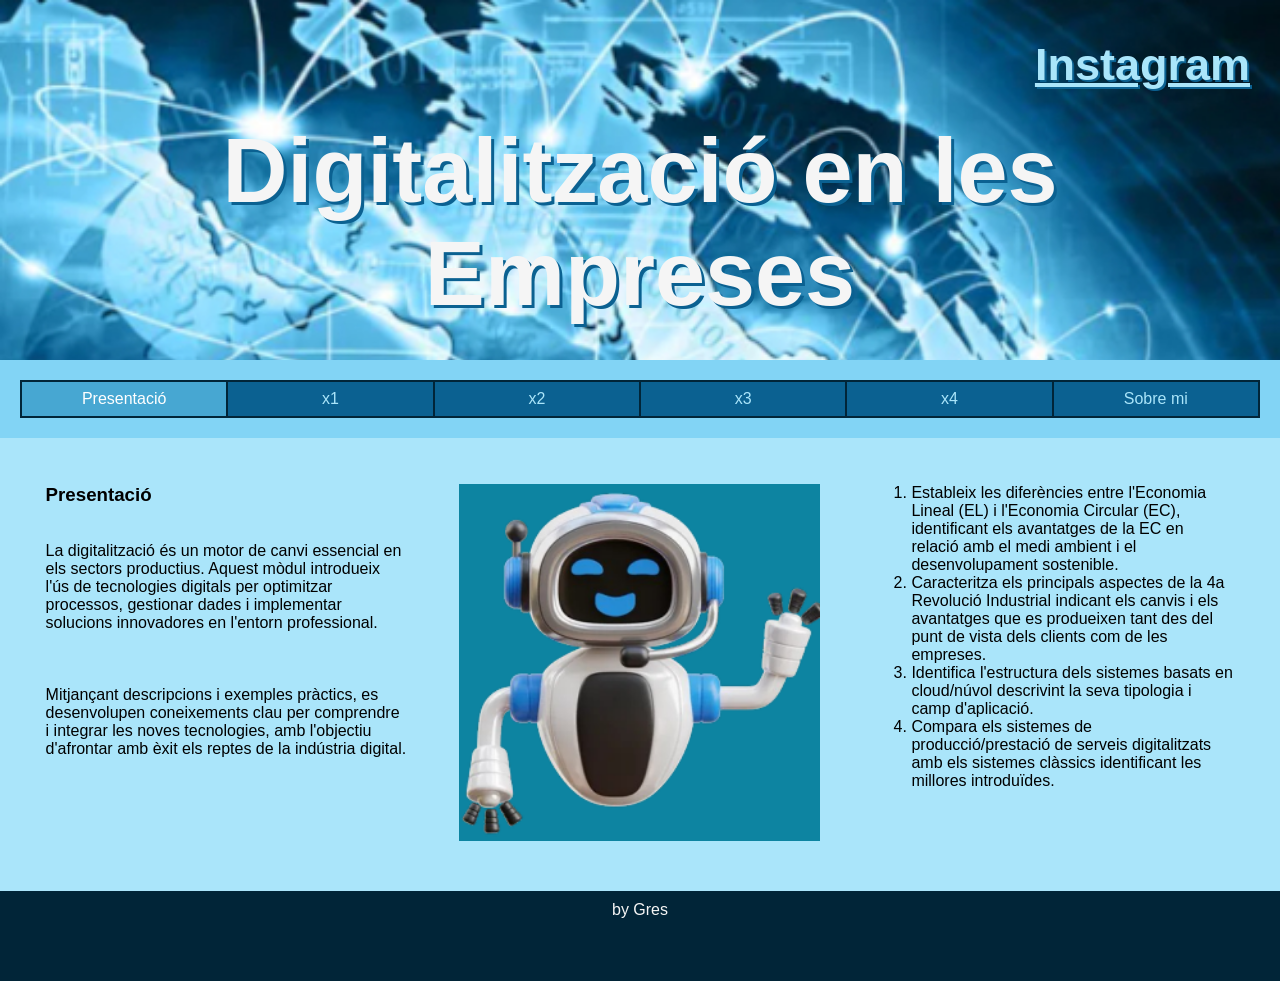
==== index.html @ d1d53557 "Prova" ====
<!DOCTYPE html>
<html lang="ca">

<head>
	<title>Empresa</title>
	<meta charset="utf-8">
	<meta name="viewport" content="width=device-width, initial-scale=1">
	<link href="css/estils.css" type="text/css" rel="stylesheet">
</head>

<body>

	<header>
		<h4><a href="https://www.instagram.com/ins_eugeni/" target="_blank">Instagram</a></h4>
		<h2>Digitalització en les Empreses</h2>
	</header>

	<section>

		<nav>
			<ul>
				<li><a class="active" href="index.html">Presentació</a></li>
				<li><a href="x1.html">x1</a></li>
				<li><a href="x2.html">x2</a></li>
				<li><a href="x3.html">x3</a></li>
				<li><a href="x4.html">x4</a></li>
				<li><a href="x5.html">Sobre mi</a></li>
			</ul>
		</nav>

		<article>

			<!--INICI CONTINGUT PÀGINA-->
			<div class="fila">
				<div class="columna">
					<h3>Presentació</h3><br><br>
					<p>La digitalització és un motor de canvi essencial en els sectors productius. Aquest mòdul
						introdueix l'ús de tecnologies digitals per optimitzar processos, gestionar dades i implementar
						solucions innovadores en l'entorn professional.</p><br><br><br>

					<p> Mitjançant descripcions i exemples pràctics, es desenvolupen coneixements clau per comprendre i
						integrar les noves tecnologies, amb l'objectiu d'afrontar amb èxit els reptes de la indústria
						digital.</p>
				</div>
				<div class="columna">
					<img src="img/Robotica.png" alt="robotica">
				</div>
				<div class="columna">
					<ol>
						<li>Estableix les diferències entre l'Economia Lineal (EL) i l'Economia Circular (EC),
							identificant els avantatges de la EC en relació amb el medi ambient i el desenvolupament
							sostenible.</li>
						<li>Caracteritza els principals aspectes de la 4a Revolució Industrial indicant els canvis i els
							avantatges que es produeixen tant des del punt de vista dels clients com de les empreses.
						</li>
						<li>Identifica l'estructura dels sistemes basats en cloud/núvol descrivint la seva tipologia i
							camp d'aplicació.</li>
						<li>Compara els sistemes de producció/prestació de serveis digitalitzats amb els sistemes
							clàssics identificant les millores introduïdes.</li>
					</ol>
				</div>
			</div>
			<!--FINAL CONTINGUT PÀGINA-->

		</article>

	</section>

	<footer>
		<p>by Gres</p>
	</footer>

</body>

</html>
---- css/estils.css ----
/* https://coolors.co/image-picker
CSS HEX 
--lapis-lazuli: #0B6191ff;
--picton-blue: #47A7D2ff;
--non-photo-blue: #AAE5FAff;
--pale-azure: #82D4F5ff;
--prussian-blue: #012538ff;*/
* {
  box-sizing: border-box;
  margin: 0;
}
body {
  font-family: Arial, Helvetica, sans-serif;
}

/* Style the header */
header {
  background-color: #012538;
  background-image: url(background.jpg);
  background-size: cover;
  padding: 30px;
  text-align: center;
  font-size: 35px;
  color: whitesmoke;
  height: 40vh;
}
header h2 {
  margin-top: 10vh;
  font-size: 10vh;
  text-shadow: 3px 3px #0B6191;
}
header h4 {
  margin-top: 1vh;
  font-size: 5vh;
  text-shadow: 2px 2px #0B6191;
  float: right;
}
header h4 a {
  color: #AAE5FA;
}

/* Navigation */
nav {
  background: #82D4F5;
  padding: 20px;
}
nav ul {
  list-style-type: none;
  margin: 0;
  padding: 0;
  width: 100%;
  background-color: #0B6191;
  border: 1px solid #012538;
  display: flex;
  justify-content: center;
}
nav ul li {
  text-align: center;
  border: 1px solid #012538;
  width: 20%;
}
nav ul li a {
  display: block;
  color: #AAE5FA;
  padding: 8px 16px;
  text-decoration: none;
}
nav ul li a.active {
  background-color: #47A7D2;
  color: white;
}
nav ul li a:hover:not(.active) {
  background-color: #012538;
  color: white;
}

/* Article section */
article {
  padding: 20px;
  background-color: #AAE5FA;
  display: table;
  width: 100%;
}
article h2 {
  margin: 3vh;
}
article img {
  width: 100%;
}

.fila {
  width: 100%;
  display: flex;
  flex-wrap: wrap;
}
.columna {
  width: 33.3%;
  display: table;
  padding: 2vw;
}

/* Footer */
footer {
  background-color: #012538;
  padding: 10px;
  text-align: center;
  color: whitesmoke;
  height: 7vw;
}

fieldset {
  margin-top: 10px;
  box-shadow: 3px 5px 4px 5px #012538;
}

/* Responsive design */
@media (max-width: 600px) {
  header {
    padding: 10px;
    text-align: center;
    font-size: 1.5em;
    color: #AAE5FA;
    height: 20vh;
  }

  header h2 {
    margin-top: 3vh;
    font-size: 15vh;
    text-shadow: 1px 1px #012538;
  }

  header h4 {
    margin-top: 1vh;
    font-size: 5vh;
    text-shadow: 1px 1px #012538;
  }
}
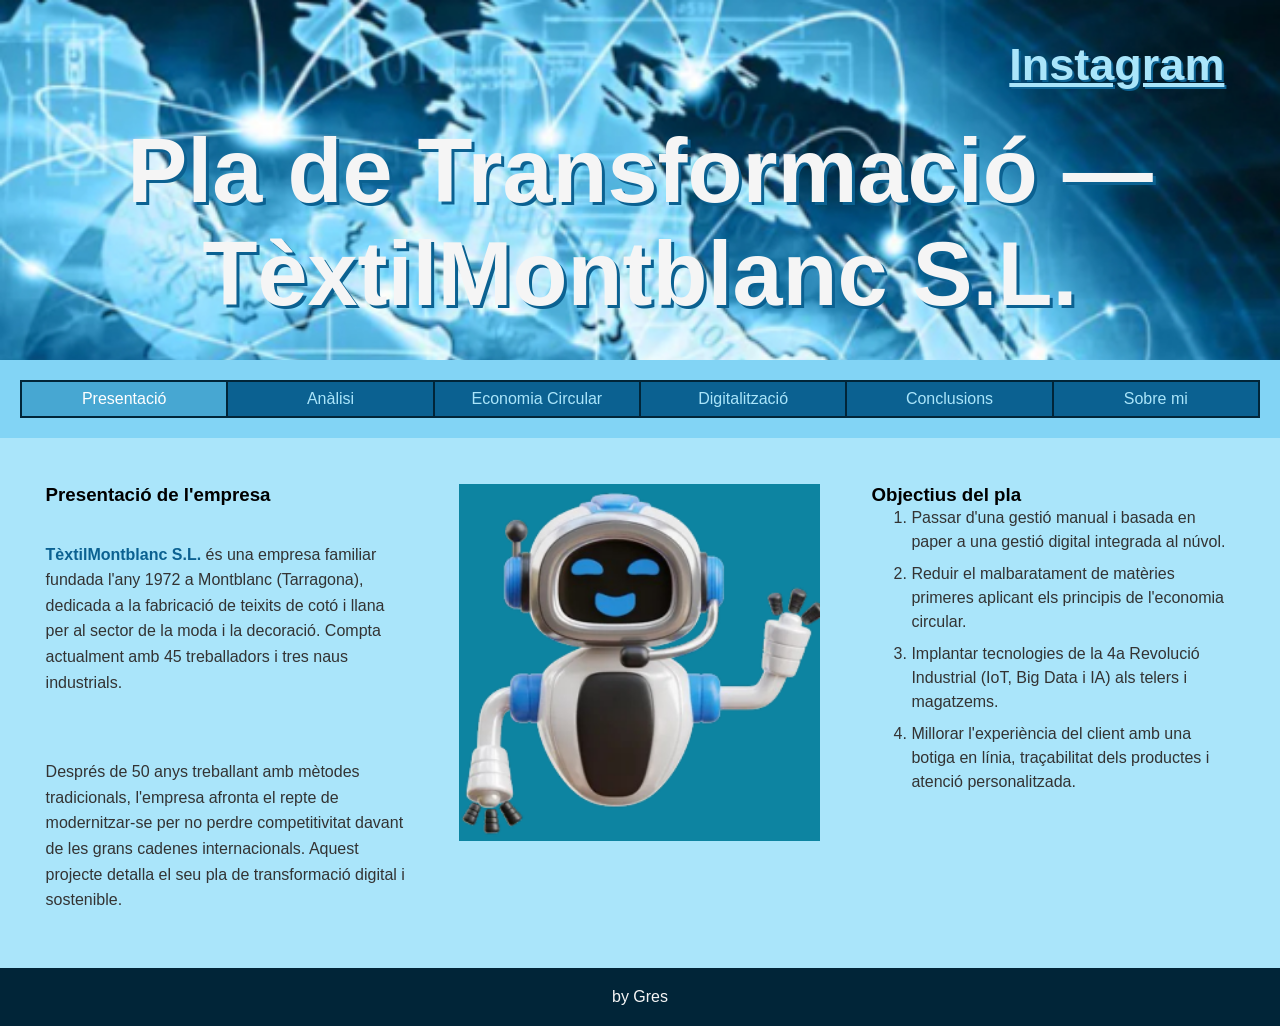
==== commit 44994d22: "Add files via upload" ====
--- a/index.html
+++ b/index.html
@@ -2,7 +2,7 @@
 <html lang="ca">
 
 <head>
-	<title>Empresa</title>
+	<title>TèxtilMontblanc S.L.</title>
 	<meta charset="utf-8">
 	<meta name="viewport" content="width=device-width, initial-scale=1">
 	<link href="css/estils.css" type="text/css" rel="stylesheet">
@@ -12,7 +12,7 @@
 
 	<header>
 		<h4><a href="https://www.instagram.com/ins_eugeni/" target="_blank">Instagram</a></h4>
-		<h2>Digitalització en les Empreses</h2>
+		<h2>Pla de Transformació — TèxtilMontblanc S.L.</h2>
 	</header>
 
 	<section>
@@ -20,11 +20,11 @@
 		<nav>
 			<ul>
 				<li><a class="active" href="index.html">Presentació</a></li>
-				<li><a href="x1.html">x1</a></li>
-				<li><a href="x2.html">x2</a></li>
-				<li><a href="x3.html">x3</a></li>
-				<li><a href="x4.html">x4</a></li>
-				<li><a href="x5.html">Sobre mi</a></li>
+				<li><a href="analisi.html">Anàlisi</a></li>
+				<li><a href="economiac-ircular.html">Economia Circular</a></li>
+				<li><a href="digitalitzacio.html">Digitalització</a></li>
+				<li><a href="conclusions.html">Conclusions</a></li>
+				<li><a href="sobremi.html">Sobre mi</a></li>
 			</ul>
 		</nav>
 
@@ -33,30 +33,29 @@
 			<!--INICI CONTINGUT PÀGINA-->
 			<div class="fila">
 				<div class="columna">
-					<h3>Presentació</h3><br><br>
-					<p>La digitalització és un motor de canvi essencial en els sectors productius. Aquest mòdul
-						introdueix l'ús de tecnologies digitals per optimitzar processos, gestionar dades i implementar
-						solucions innovadores en l'entorn professional.</p><br><br><br>
+					<h3>Presentació de l'empresa</h3><br><br>
+					<p><strong>TèxtilMontblanc S.L.</strong> és una empresa familiar fundada l'any 1972 a Montblanc
+						(Tarragona), dedicada a la fabricació de teixits de cotó i llana per al sector de la moda i
+						la decoració. Compta actualment amb 45 treballadors i tres naus industrials.</p><br><br><br>
 
-					<p> Mitjançant descripcions i exemples pràctics, es desenvolupen coneixements clau per comprendre i
-						integrar les noves tecnologies, amb l'objectiu d'afrontar amb èxit els reptes de la indústria
-						digital.</p>
+					<p>Després de 50 anys treballant amb mètodes tradicionals, l'empresa afronta el repte de
+						modernitzar-se per no perdre competitivitat davant de les grans cadenes internacionals.
+						Aquest projecte detalla el seu pla de transformació digital i sostenible.</p>
 				</div>
 				<div class="columna">
 					<img src="img/Robotica.png" alt="robotica">
 				</div>
 				<div class="columna">
+					<h3>Objectius del pla</h3>
 					<ol>
-						<li>Estableix les diferències entre l'Economia Lineal (EL) i l'Economia Circular (EC),
-							identificant els avantatges de la EC en relació amb el medi ambient i el desenvolupament
-							sostenible.</li>
-						<li>Caracteritza els principals aspectes de la 4a Revolució Industrial indicant els canvis i els
-							avantatges que es produeixen tant des del punt de vista dels clients com de les empreses.
+						<li>Passar d'una gestió manual i basada en paper a una gestió digital integrada al núvol.
 						</li>
-						<li>Identifica l'estructura dels sistemes basats en cloud/núvol descrivint la seva tipologia i
-							camp d'aplicació.</li>
-						<li>Compara els sistemes de producció/prestació de serveis digitalitzats amb els sistemes
-							clàssics identificant les millores introduïdes.</li>
+						<li>Reduir el malbaratament de matèries primeres aplicant els principis de l'economia
+							circular.</li>
+						<li>Implantar tecnologies de la 4a Revolució Industrial (IoT, Big Data i IA) als telers i
+							magatzems.</li>
+						<li>Millorar l'experiència del client amb una botiga en línia, traçabilitat dels productes
+							i atenció personalitzada.</li>
 					</ol>
 				</div>
 			</div>
--- a/css/estils.css
+++ b/css/estils.css
@@ -1,137 +1,260 @@
-/* https://coolors.co/image-picker
-CSS HEX 
---lapis-lazuli: #0B6191ff;
---picton-blue: #47A7D2ff;
---non-photo-blue: #AAE5FAff;
---pale-azure: #82D4F5ff;
---prussian-blue: #012538ff;*/
-* {
-  box-sizing: border-box;
-  margin: 0;
-}
-body {
-  font-family: Arial, Helvetica, sans-serif;
-}
-
-/* Style the header */
-header {
-  background-color: #012538;
-  background-image: url(background.jpg);
-  background-size: cover;
-  padding: 30px;
-  text-align: center;
-  font-size: 35px;
-  color: whitesmoke;
-  height: 40vh;
-}
-header h2 {
-  margin-top: 10vh;
-  font-size: 10vh;
-  text-shadow: 3px 3px #0B6191;
-}
-header h4 {
-  margin-top: 1vh;
-  font-size: 5vh;
-  text-shadow: 2px 2px #0B6191;
-  float: right;
-}
-header h4 a {
-  color: #AAE5FA;
-}
-
-/* Navigation */
-nav {
-  background: #82D4F5;
-  padding: 20px;
-}
-nav ul {
-  list-style-type: none;
-  margin: 0;
-  padding: 0;
-  width: 100%;
-  background-color: #0B6191;
-  border: 1px solid #012538;
-  display: flex;
-  justify-content: center;
-}
-nav ul li {
-  text-align: center;
-  border: 1px solid #012538;
-  width: 20%;
-}
-nav ul li a {
-  display: block;
-  color: #AAE5FA;
-  padding: 8px 16px;
-  text-decoration: none;
-}
-nav ul li a.active {
-  background-color: #47A7D2;
-  color: white;
-}
-nav ul li a:hover:not(.active) {
-  background-color: #012538;
-  color: white;
-}
-
-/* Article section */
-article {
-  padding: 20px;
-  background-color: #AAE5FA;
-  display: table;
-  width: 100%;
-}
-article h2 {
-  margin: 3vh;
-}
-article img {
-  width: 100%;
-}
-
-.fila {
-  width: 100%;
-  display: flex;
-  flex-wrap: wrap;
-}
-.columna {
-  width: 33.3%;
-  display: table;
-  padding: 2vw;
-}
-
-/* Footer */
-footer {
-  background-color: #012538;
-  padding: 10px;
-  text-align: center;
-  color: whitesmoke;
-  height: 7vw;
-}
-
-fieldset {
-  margin-top: 10px;
-  box-shadow: 3px 5px 4px 5px #012538;
-}
-
-/* Responsive design */
-@media (max-width: 600px) {
-  header {
-    padding: 10px;
-    text-align: center;
-    font-size: 1.5em;
-    color: #AAE5FA;
-    height: 20vh;
-  }
-
-  header h2 {
-    margin-top: 3vh;
-    font-size: 15vh;
-    text-shadow: 1px 1px #012538;
-  }
-
-  header h4 {
-    margin-top: 1vh;
-    font-size: 5vh;
-    text-shadow: 1px 1px #012538;
-  }
-}+/* https://coolors.co/image-picker
+CSS HEX 
+--lapis-lazuli: #0B6191ff;
+--picton-blue: #47A7D2ff;
+--non-photo-blue: #AAE5FAff;
+--pale-azure: #82D4F5ff;
+--prussian-blue: #012538ff;*/
+* {
+  box-sizing: border-box;
+  margin: 0;
+}
+body {
+  font-family: Arial, Helvetica, sans-serif;
+}
+
+/* Style the header */
+header {
+  background-color: #012538;
+  background-image: url(background.jpg);
+  background-size: cover;
+  padding: 30px;
+  text-align: center;
+  font-size: 35px;
+  color: whitesmoke;
+  height: 40vh;
+}
+header h2 {
+  margin-top: 10vh;
+  font-size: 10vh;
+  text-shadow: 3px 3px #0B6191;
+}
+header h4 {
+  margin-top: 1vh;
+  font-size: 5vh;
+  text-shadow: 2px 2px #0B6191;
+  float: right;
+  margin-right: 2vw;
+}
+header h4 a {
+  color: #AAE5FA;
+}
+
+/* Navigation */
+nav {
+  background: #82D4F5;
+  padding: 20px;
+}
+nav ul {
+  list-style-type: none;
+  margin: 0;
+  padding: 0;
+  width: 100%;
+  background-color: #0B6191;
+  border: 1px solid #012538;
+  display: flex;
+  justify-content: center;
+}
+nav ul li {
+  text-align: center;
+  border: 1px solid #012538;
+  width: 20%;
+  flex: 1;
+  min-width: 100px;
+}
+nav ul li a {
+  display: block;
+  color: #AAE5FA;
+  padding: 8px 16px;
+  text-decoration: none;
+}
+nav ul li a.active {
+  background-color: #47A7D2;
+  color: white;
+}
+nav ul li a:hover:not(.active) {
+  background-color: #012538;
+  color: white;
+}
+
+/* Article section */
+article {
+  padding: 20px;
+  background-color: #AAE5FA;
+  display: table;
+  width: 100%;
+}
+article h2 {
+  margin: 3vh;
+}
+article img {
+  width: 100%;
+}
+
+.fila {
+  width: 100%;
+  display: flex;
+  flex-wrap: wrap;
+}
+.columna {
+  width: 33.3%;
+  display: table;
+  padding: 2vw;
+}
+
+/* Responsive column layout - Tablet (768px-1023px): 2 columns */
+@media (min-width: 768px) and (max-width: 1023px) {
+  .columna {
+    width: 50%;
+  }
+}
+
+/* Responsive column layout - Mobile (max 767px): 1 column */
+@media (max-width: 767px) {
+  .columna {
+    width: 100%;
+  }
+}
+
+/* Footer */
+footer {
+  background-color: #012538;
+  padding: 20px 10px;
+  text-align: center;
+  color: whitesmoke;
+  min-height: auto;
+}
+
+fieldset {
+  margin-top: 10px;
+  box-shadow: 3px 5px 4px 5px #012538;
+}
+
+/* Responsive design - Mobile (max 479px) */
+@media (max-width: 479px) {
+  header {
+    padding: 15px;
+    height: auto;
+    min-height: 30vh;
+  }
+
+  header h2 {
+    margin-top: 2vh;
+    font-size: 6vw;
+    text-shadow: 1px 1px #012538;
+  }
+
+  header h4 {
+    margin-top: 0.5vh;
+    font-size: 3vw;
+    text-shadow: 1px 1px #012538;
+    float: none;
+    margin-right: 0;
+  }
+
+  nav ul {
+    flex-direction: column;
+  }
+
+  nav ul li {
+    width: 100%;
+    border-bottom: 1px solid #012538;
+  }
+
+  nav ul li:last-child {
+    border-bottom: none;
+  }
+
+  article {
+    padding: 15px;
+  }
+
+  .columna {
+    padding: 1vw;
+  }
+
+  fieldset {
+    margin-top: 5px;
+    box-shadow: 2px 3px 2px 3px #012538;
+  }
+}
+
+/* Responsive design - Tablet (480px - 767px) */
+@media (min-width: 480px) and (max-width: 767px) {
+  header {
+    padding: 20px;
+    height: auto;
+    min-height: 25vh;
+  }
+
+  header h2 {
+    margin-top: 3vh;
+    font-size: 7vw;
+  }
+
+  header h4 {
+    margin-top: 1vh;
+    font-size: 4vw;
+    float: none;
+    margin-right: 0;
+    margin-top: 1rem;
+  }
+
+  nav ul {
+    flex-wrap: wrap;
+  }
+
+  nav ul li {
+    width: 50%;
+  }
+}
+
+/* Responsive design - Desktop (768px and up) */
+@media (min-width: 768px) {
+  header h4 {
+    float: right;
+    margin-right: 2vw;
+  }
+
+  nav ul li {
+    width: 20%;
+  }
+}}
+
+/* Additional styles for content */
+article h3 {
+  color: #012538;
+  margin-bottom: 10px;
+  margin-top: 20px;
+}
+
+article p {
+  line-height: 1.6;
+  color: #333;
+  margin-bottom: 10px;
+}
+
+article strong {
+  color: #0B6191;
+  font-weight: bold;
+}
+
+article ul, 
+article ol {
+  color: #333;
+}
+
+article li {
+  margin-bottom: 8px;
+  line-height: 1.5;
+}
+
+article a {
+  color: #0B6191;
+  text-decoration: none;
+}
+
+article a:hover {
+  text-decoration: underline;
+  color: #47A7D2;
+}
